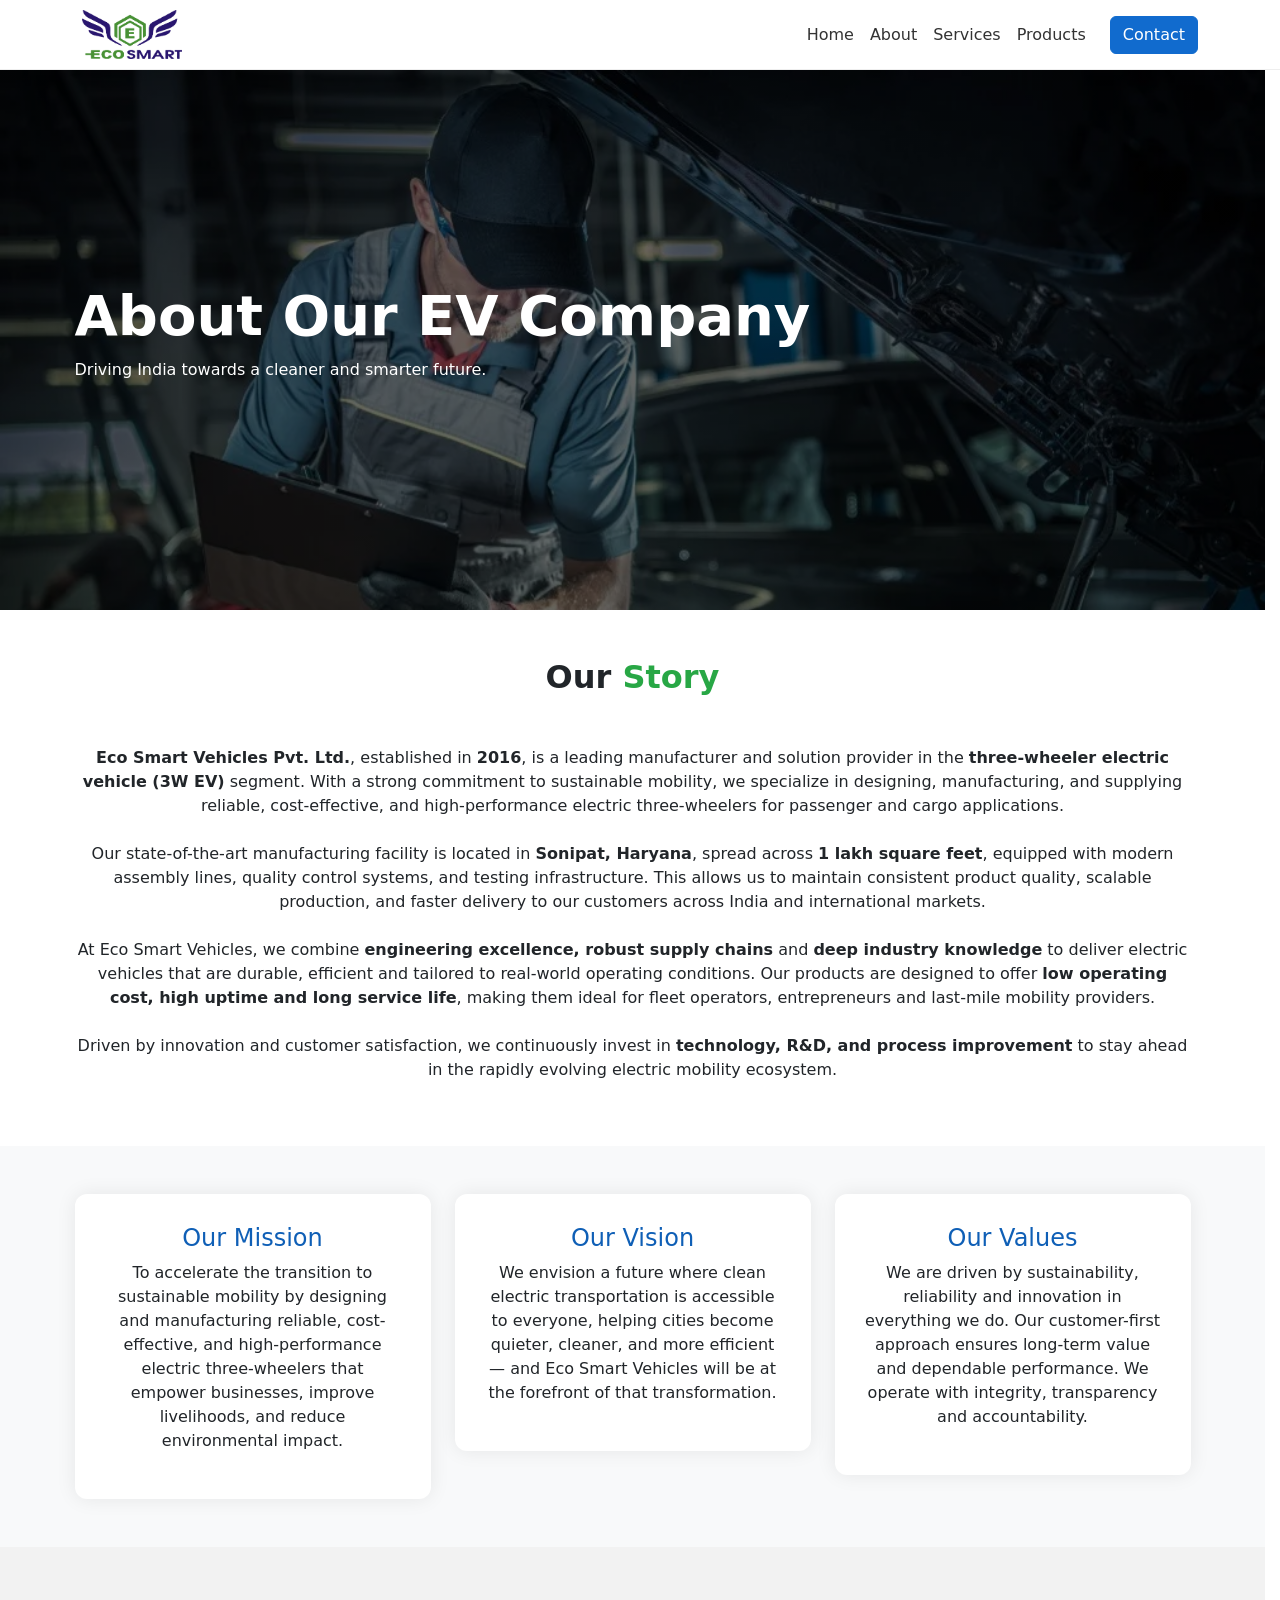
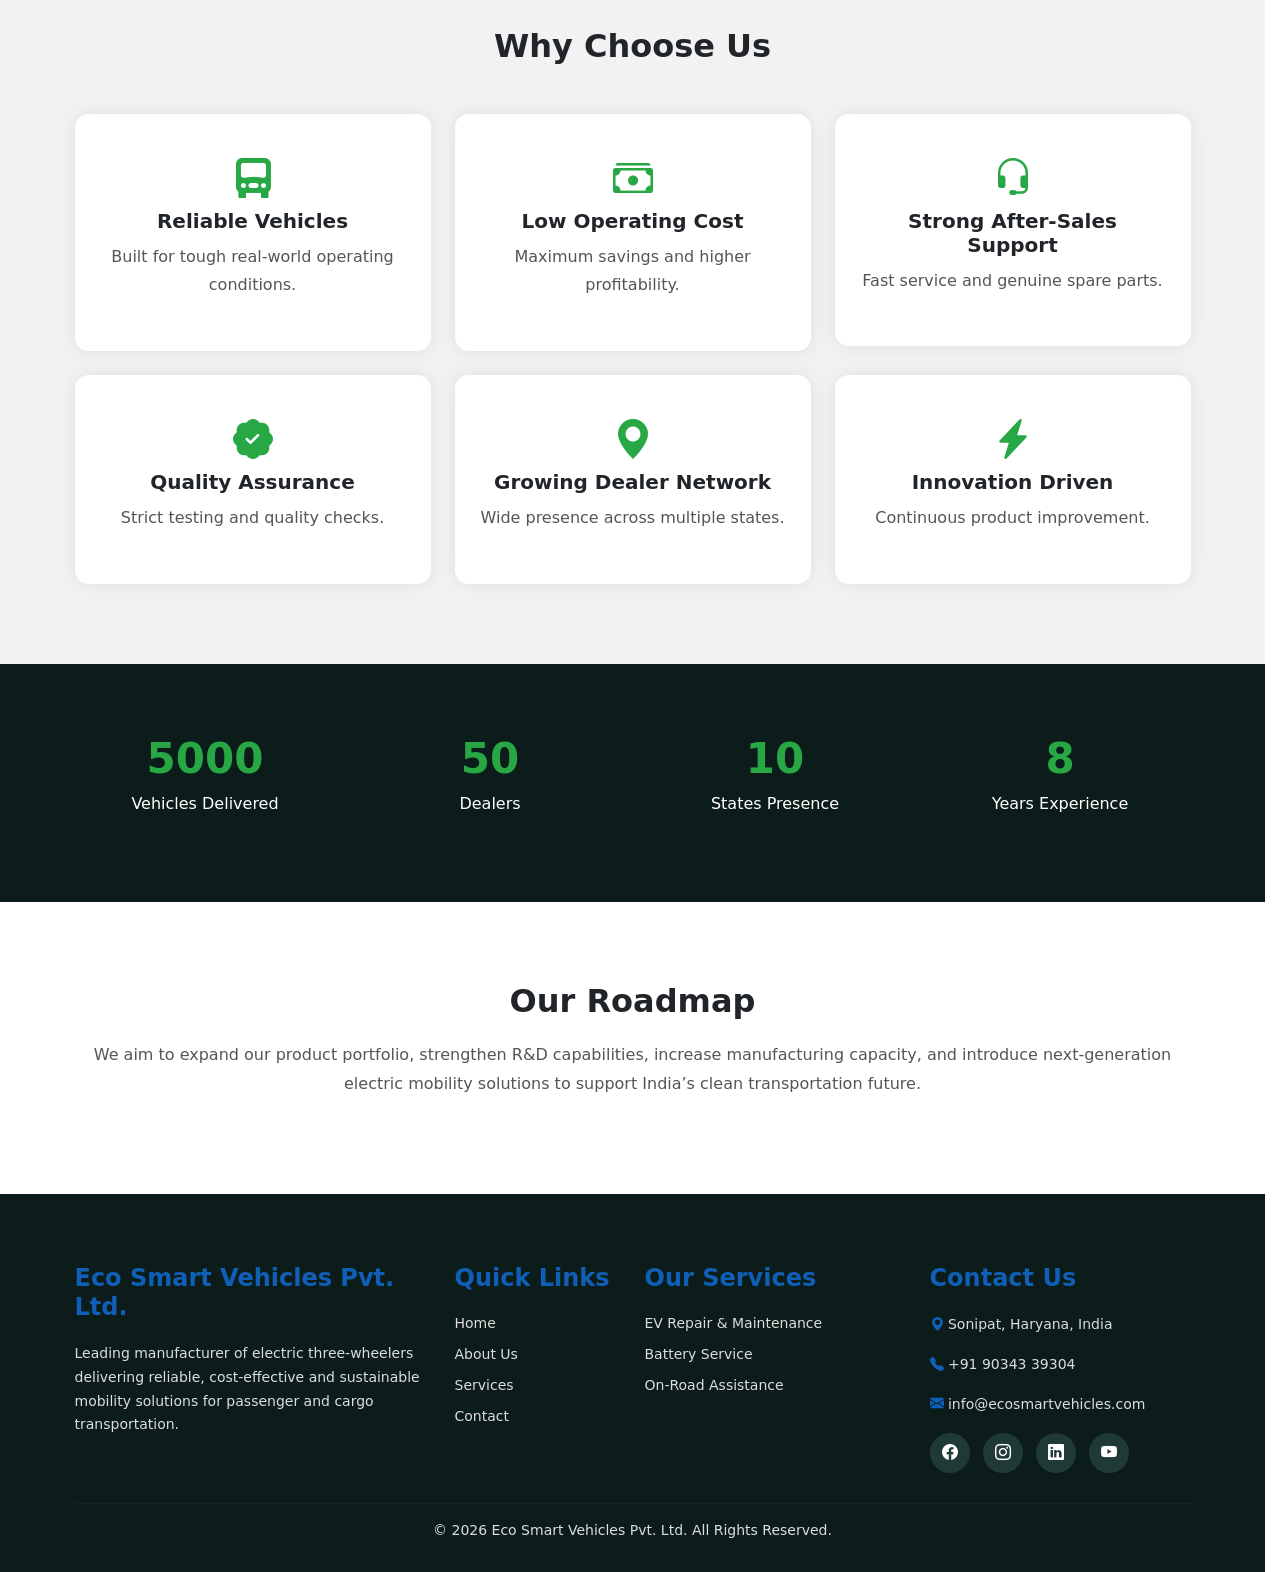
==== about.html @ a60b1bd6 "website created" ====
<!DOCTYPE html>
<html lang="en">

<head>
  <meta charset="UTF-8">
  <meta name="viewport" content="width=device-width, initial-scale=1.0">
  <title>About Us - EcoSmart</title>

  <!-- Bootstrap -->
  <link href="https://cdn.jsdelivr.net/npm/bootstrap@5.3.2/dist/css/bootstrap.min.css" rel="stylesheet">
  <link rel="stylesheet" href="https://cdn.jsdelivr.net/npm/bootstrap-icons@1.11.1/font/bootstrap-icons.css">


  <!-- Google Font -->
  <link href="https://fonts.googleapis.com/css2?family=Poppins:wght@300;400;600;700&display=swap" rel="stylesheet">
  <link rel="stylesheet" href="css/style.css">
</head>

<body>
  <nav class="navbar navbar-expand-lg fixed-top">
    <div class="container">
      <a class="navbar-brand fw-bold text-success" href="index.html">
        <img src="images/Logo/eco_logo.jpeg" alt="EcoSmart" tooltip="EcoSmart" style="width: 100px;">
      </a>

      <button class="navbar-toggler" type="button" data-bs-toggle="collapse" data-bs-target="#menu">
        <span class="navbar-toggler-icon"></span>
      </button>

      <div class="collapse navbar-collapse" id="menu">
        <ul class="navbar-nav ms-auto align-items-lg-center">
          <li class="nav-item">
            <a class="nav-link" href="index.html">Home</a>
          </li>
          <!-- <li class="nav-item">
          <a class="nav-link" href="#models">Models</a>
        </li> -->
          <li class="nav-item">
            <a class="nav-link active" href="about.html">About</a>
          </li>
            <li class="nav-item">
          <a class="nav-link" href="index.html#services">Services</a>
        </li>
         <li class="nav-item">
          <a class="nav-link" href="products.html">Products</a>
        </li>
          <li class="nav-item ms-lg-3">
            <a class="btn btn-success" href="index.html#contact">Contact</a>
          </li>
        </ul>
      </div>
    </div>
  </nav>

  <!-- HERO -->
  <section class="about-hero">
    <div class="container">
      <h1 class="display-4 fw-bold">About Our EV Company</h1>
      <p>Driving India towards a cleaner and smarter future.</p>
    </div>
  </section>

  <!-- STORY -->
  <section class="py-5">
    <div class="container reveal">
      <div class="section-title">
        <h2>Our <span>Story</span></h2>
      </div>
      <p class="text-center">
        <b>Eco Smart Vehicles Pvt. Ltd.</b>, established in <b>2016</b>, is a leading manufacturer and solution provider
        in the
        <b>three-wheeler electric vehicle (3W EV)</b> segment. With a strong commitment to sustainable mobility, we
        specialize
        in designing, manufacturing, and supplying reliable, cost-effective, and high-performance electric
        three-wheelers for passenger and cargo applications.
        <br /><br />
        Our state-of-the-art manufacturing facility is located in <b>Sonipat, Haryana</b>, spread across <b>1 lakh
          square feet</b>,
        equipped with modern assembly lines, quality control systems, and testing infrastructure. This allows us to
        maintain consistent product quality, scalable production, and faster delivery to our customers across India and
        international markets.
        <br /><br />
        At Eco Smart Vehicles, we combine <b>engineering excellence, robust supply chains</b> and <b>deep industry
          knowledge</b> to
        deliver electric vehicles that are durable, efficient and tailored to real-world operating conditions. Our
        products are designed to offer <b>low operating cost, high uptime and long service life</b>, making them ideal
        for
        fleet operators, entrepreneurs and last-mile mobility providers.
        <br /><br />
        Driven by innovation and customer satisfaction, we continuously invest in <b>technology, R&D, and process
          improvement</b> to stay ahead in the rapidly evolving electric mobility ecosystem.
      </p>
    </div>
  </section>

  <!-- MISSION VISION VALUES -->
  <section class="py-5 bg-light">
    <div class="container">
      <div class="row g-4">

        <div class="col-md-4 reveal">
          <div class="icon-box text-center">
            <h4 style="color: #0f5fb6;">Our Mission</h4>
            <p>To accelerate the transition to sustainable mobility by designing and manufacturing reliable,
              cost-effective, and high-performance electric three-wheelers that empower businesses, improve livelihoods,
              and reduce environmental impact.</p>
          </div>
        </div>

        <div class="col-md-4 reveal">
          <div class="icon-box text-center">
            <h4 style="color: #0f5fb6;">Our Vision</h4>
            <p>We envision a future where clean electric transportation is accessible to everyone, helping cities become
              quieter, cleaner, and more efficient — and Eco Smart Vehicles will be at the forefront of that
              transformation.</p>
          </div>
        </div>

        <div class="col-md-4 reveal">
          <div class="icon-box text-center">
            <h4 style="color: #0f5fb6;">Our Values</h4>
            <p>We are driven by sustainability, reliability and innovation in everything we do. Our customer-first
              approach ensures long-term value and dependable performance. We operate with integrity, transparency and
              accountability.</p>
          </div>
        </div>

      </div>
    </div>
  </section>

  <!-- ABOUT CONTENT START -->

<!-- WHY CHOOSE US -->
<section class="about-block why-section">
  <div class="container text-center">
    <h2 class="mb-5">Why Choose Us</h2>

    <div class="row g-4">

      <div class="col-md-4">
        <div class="why-card">
          <i class="bi bi-truck-front-fill"></i>
          <h5>Reliable Vehicles</h5>
          <p>Built for tough real-world operating conditions.</p>
        </div>
      </div>

      <div class="col-md-4">
        <div class="why-card">
          <i class="bi bi-cash-stack"></i>
          <h5>Low Operating Cost</h5>
          <p>Maximum savings and higher profitability.</p>
        </div>
      </div>

      <div class="col-md-4">
        <div class="why-card">
          <i class="bi bi-headset"></i>
          <h5>Strong After-Sales Support</h5>
          <p>Fast service and genuine spare parts.</p>
        </div>
      </div>

      <div class="col-md-4">
        <div class="why-card">
          <i class="bi bi-patch-check-fill"></i>
          <h5>Quality Assurance</h5>
          <p>Strict testing and quality checks.</p>
        </div>
      </div>

      <div class="col-md-4">
        <div class="why-card">
          <i class="bi bi-geo-alt-fill"></i>
          <h5>Growing Dealer Network</h5>
          <p>Wide presence across multiple states.</p>
        </div>
      </div>

      <div class="col-md-4">
        <div class="why-card">
          <i class="bi bi-lightning-charge-fill"></i>
          <h5>Innovation Driven</h5>
          <p>Continuous product improvement.</p>
        </div>
      </div>

    </div>
  </div>
</section>


<!-- IMPACT NUMBERS -->
<section class="counter-section">
  <div class="container">
    <div class="row text-center">

      <div class="col-md-3">
        <h2 class="counter" data-target="5000">0</h2>
        <p>Vehicles Delivered</p>
      </div>

      <div class="col-md-3">
        <h2 class="counter" data-target="50">0</h2>
        <p>Dealers</p>
      </div>

      <div class="col-md-3">
        <h2 class="counter" data-target="10">0</h2>
        <p>States Presence</p>
      </div>

      <div class="col-md-3">
        <h2 class="counter" data-target="8">0</h2>
        <p>Years Experience</p>
      </div>

    </div>
  </div>
</section>

<!-- FUTURE ROADMAP -->
<section class="about-block">
  <div class="container text-center">
    <h2>Our Roadmap</h2>
    <p class="mt-3">
      We aim to expand our product portfolio, strengthen R&D capabilities,
      increase manufacturing capacity, and introduce next-generation
      electric mobility solutions to support India’s clean transportation
      future.
    </p>
  </div>
</section>

<!-- ABOUT CONTENT END -->

  <!-- TEAM -->
  <!-- <section class="py-5">
    <div class="container reveal">
      <div class="section-title">
        <h2>Our <span>Team</span></h2>
      </div>

      <div class="row text-center g-4">

        <div class="col-md-4">
          <div class="team-card">
            <img src="https://randomuser.me/api/portraits/men/32.jpg">
            <h5 class="mt-3">Rahul Sharma</h5>
            <p>Founder</p>
          </div>
        </div>

        <div class="col-md-4">
          <div class="team-card">
            <img src="https://randomuser.me/api/portraits/women/45.jpg">
            <h5 class="mt-3">Neha Verma</h5>
            <p>Operations Head</p>
          </div>
        </div>

        <div class="col-md-4">
          <div class="team-card">
            <img src="https://randomuser.me/api/portraits/men/65.jpg">
            <h5 class="mt-3">Amit Singh</h5>
            <p>Technical Lead</p>
          </div>
        </div>

      </div>
    </div>
  </section> -->

  <!-- FOOTER -->
  <!-- FOOTER -->
<footer class="footer-section">
  <div class="container">
    <div class="row gy-4">

      <!-- ABOUT -->
      <div class="col-lg-4 col-md-6">
        <h4 class="footer-title">Eco Smart Vehicles Pvt. Ltd.</h4>
        <p>
          Leading manufacturer of electric three-wheelers delivering
          reliable, cost-effective and sustainable mobility solutions
          for passenger and cargo transportation.
        </p>
      </div>

      <!-- QUICK LINKS -->
      <div class="col-lg-2 col-md-6">
        <h4 class="footer-title">Quick Links</h4>
        <ul class="footer-links">
          <li><a href="index.html">Home</a></li>
          <li><a href="about.html">About Us</a></li>
          <li><a href="index.html#services">Services</a></li>
          <li><a href="index.html#contact">Contact</a></li>
        </ul>
      </div>

      <!-- SERVICES -->
      <div class="col-lg-3 col-md-6">
        <h4 class="footer-title">Our Services</h4>
        <ul class="footer-links">
          <li>EV Repair & Maintenance</li>
          <li>Battery Service</li>
          <li>On-Road Assistance</li>
        </ul>
      </div>

      <!-- CONTACT -->
      <div class="col-lg-3 col-md-6">
        <h4 class="footer-title">Contact Us</h4>
        <p><i class="bi bi-geo-alt-fill" style="color: #0f5fb6;"></i> Sonipat, Haryana, India</p>
        <p><i class="bi bi-telephone-fill" style="color: #0f5fb6;"></i> +91 90343 39304</p>
        <p><i class="bi bi-envelope-fill" style="color: #0f5fb6;"></i> info@ecosmartvehicles.com</p>


        <div class="social-icons">
          <a href="#"><i class="bi bi-facebook"></i></a>
          <a href="#"><i class="bi bi-instagram"></i></a>
          <a href="#"><i class="bi bi-linkedin"></i></a>
          <a href="#"><i class="bi bi-youtube"></i></a>
        </div>
      </div>

    </div>

    <hr class="footer-line">

    <div class="text-center">
      <p class="mb-0">© 2026 Eco Smart Vehicles Pvt. Ltd. All Rights Reserved.</p>
    </div>
  </div>
</footer>


  <!-- Bootstrap JS -->
  <script src="https://cdn.jsdelivr.net/npm/bootstrap@5.3.2/dist/js/bootstrap.bundle.min.js"></script>

  <script>
    // Scroll Reveal
    window.addEventListener("scroll", () => {
      document.querySelectorAll(".reveal").forEach(el => {
        if (el.getBoundingClientRect().top < window.innerHeight - 100) {
          el.classList.add("active");
        }
      });
    });

    // Counter Animation
    const counters = document.querySelectorAll('.counter');
    counters.forEach(counter => {
      let target = +counter.dataset.target;
      let count = 0;
      let speed = 50;

      let update = () => {
        if (count < target) {
          count += Math.ceil(target / speed);
          counter.innerText = count;
          setTimeout(update, 40);
        } else {
          counter.innerText = target;
        }
      };
      update();
    });
  </script>
</body>

</html>
---- css/style.css ----
*,
*::before,
*::after {
  box-sizing: border-box;
}
html {
  overflow-y: scroll;           /* Always reserve scrollbar space */
  scrollbar-gutter: stable;     /* Modern browsers */
}

:root {
  --nav-height: 70px;
   --primary: #116bce;
}
.text-primary-custom {
  color: var(--primary);
}

body {
  margin: 0;
  padding-top: var(--nav-height);
  overflow-x: hidden;
}
.btn-success {
  background-color: var(--primary);
  border-color: var(--primary);
}

.btn-success:hover {
  background-color: #0f5fb6;
  border-color: #0f5fb6;
}

.btn-outline-success {
  color: var(--primary);
  border-color: var(--primary);
}

.btn-outline-success:hover {
  background-color: var(--primary);
  color: #fff;
}


.navbar {
  height: var(--nav-height);
  padding: 0;
  background: #ffffff;
  border-bottom: 1px solid #eee;
  z-index: 1050;
}

.nav-link {
  font-weight: 500;
  color: #333 !important;
}

.nav-link:hover {
  color: var(--primary) !important;
}

.navbar-brand {
  font-size: 1.3rem;
  color: var(--primary) !important;
}
.navbar .container {
  height: 100%;
  display: flex;
  align-items: center;
}


.hero-section {
  height: calc(100vh - var(--nav-height));
  display: flex;
  align-items: center;
  overflow: hidden;
  background: linear-gradient(135deg, #c6def9, #ffffff);
}

/* Remove extra padding */
.hero-section .container {
  padding-top: 60px;
}

.hero-content h1 {
  font-size: 3rem;
  font-weight: 700;
  line-height: 1.2;
}

.hero-content h1 span {
  color: #116bce;
}

.hero-content p {
  margin-top: 15px;
  font-size: 1.1rem;
  color: #555;
  max-width: 520px;
}

.hero-badge {
  display: inline-block;
  background: rgb(17 107 206 / 10%);
  color: #116bce;
  padding: 6px 14px;
  border-radius: 30px;
  font-size: 14px;
  font-weight: 600;
  margin-bottom: 15px;
}

.hero-buttons {
  margin-top: 25px;
}

.hero-image img {
  max-width: 100%;
  animation: float 4s ease-in-out infinite;
}

@keyframes float {
  0% { transform: translateY(0); }
  50% { transform: translateY(-10px); }
  100% { transform: translateY(0); }
}

/* Mobile */
@media (max-width: 768px) {
  .hero-content h1 {
    font-size: 2.2rem;
  }
}

.section {
  padding: 70px 0;
}

.section-title {
  text-align: center;
  font-weight: 600;
}

.about-block img {
  box-shadow: 0 15px 40px rgba(0,0,0,.08);
}

.read-more {
  color: #116bce;
  font-weight: 600;
  text-decoration: none;
}

.card-box {
  background: white;
  border-radius: 14px;
  padding: 15px;
  text-align: center;
  box-shadow: 0 10px 25px rgba(0,0,0,.06);
  transition: .3s;
}

.card-box:hover {
  transform: translateY(-8px);
}

.card-box img {
  width: 100%;
  height: 180px;
  object-fit: cover;
  border-radius: 12px;
}

.portfolio-img {
  width: 100%;
  border-radius: 14px;
  box-shadow: 0 10px 25px rgba(0,0,0,.08);
}

/* FOOTER */
.footer-section{
  background:#0b1c1a;
  color:#ddd;
  padding:70px 0 30px;
}

.footer-title{
  color:#0f5fb6;
  margin-bottom:20px;
  font-weight:600;
}

.footer-section p{
  font-size:14px;
  line-height:1.7;
}

.footer-links{
  list-style:none;
  padding:0;
}

.footer-links li{
  margin-bottom:10px;
  font-size:14px;
}

.footer-links a{
  text-decoration:none;
  color:#ddd;
  transition:.3s;
}

.footer-links a:hover{
  color:#0f5fb6;
  padding-left:5px;
}

.social-icons a{
  display:inline-block;
  width:40px;
  height:40px;
  background:#1f3a36;
  color:#fff;
  text-align:center;
  line-height:40px;
  border-radius:50%;
  margin-right:8px;
  transition:.3s;
}

.social-icons a:hover{
  background:#28a745;
}

.footer-line{
  border-color:#2a4a45;
  margin:30px 0 15px;
}


/* Services */
.services-section-bg {
  position: relative;
  background: url("../images/service_bg.jpg") center/cover no-repeat fixed;
}

.services-section-bg .overlay {
  position: absolute;
  inset: 0;
  background: rgba(0,0,0,0.55);
}

/* Glass cards */
.service-card-bg {
  background: rgba(255,255,255,0.12);
  backdrop-filter: blur(10px);
  padding: 35px 25px;
  border-radius: 16px;
  color: #fff;
  height: 100%;
  transition: 0.3s ease;
}

.service-card-bg i {
  font-size: 46px;
  color: #4cd964;
  margin-bottom: 20px;
}

.service-card-bg h5 {
  font-weight: 600;
  margin-bottom: 10px;
}

.service-card-bg p {
  font-size: 15px;
  opacity: 0.9;
}

.service-card-bg:hover {
  transform: translateY(-10px);
  background: rgb(15 95 182 / 35%);
}

.service-card-bg:hover i {
  color: #fff;
}
.about-hero{
  height: 60vh;
  background: linear-gradient(rgba(0,0,0,.6), rgba(0,0,0,.6)),
  url("../images/about_bg.jpg") top/cover no-repeat;
  color:white;
  display:flex;
  align-items:center;
}

/* SECTION TITLE */
.section-title{
  text-align:center;
  margin-bottom:50px;
}
.section-title h2{
  font-weight:700;
}
.section-title span{
  color:#0f5fb6;
}

/* CARD */
.icon-box{
  padding:30px;
  border-radius:12px;
  background:#fff;
  box-shadow:0 0 20px rgba(0,0,0,.08);
  transition:.3s;
}
.icon-box:hover{
  transform:translateY(-10px);
}

/* TIMELINE */
.timeline{
  position:relative;
  padding-left:40px;
}
.timeline::before{
  content:"";
  position:absolute;
  left:15px;
  top:0;
  width:4px;
  height:100%;
  background:#28a745;
}
.timeline-item{
  margin-bottom:40px;
}
.timeline-item h5{
  color:#28a745;
}

/* TEAM */
.team-card img{
  border-radius:50%;
  width:120px;
  height:120px;
  object-fit:cover;
}

/* COUNTER */
.counter{
  font-size:40px;
  font-weight:700;
  color:#28a745;
}
.counter-section{
  background:#0b1c1a;
  color:#fff;
  padding:70px 0;
}

.counter{
  font-size:42px;
  color:#28a745;
  font-weight:700;
}

/* ANIMATION */
.reveal{
  opacity:0;
  transform:translateY(40px);
  transition:1s;
}
.reveal.active{
  opacity:1;
  transform:translateY(0);
}

/* CONTACT SECTION */

.contact-section{
  background:#f7fdfb;
}

.section-title h2{
  font-weight:700;
}

.section-title span{
  color:#28a745;
}

.contact-box{
  background:#0b1c1a;
  color:#fff;
  padding:40px;
  border-radius:12px;
}

.contact-box h4{
  margin-bottom:20px;
  color:#28a745;
}

.contact-box p{
  margin-bottom:15px;
  font-size:15px;
}

.contact-box i{
  color:#28a745;
  /* margin-right:10px; */
}

.contact-social a{
  width:40px;
  height:40px;
  background:#1f3a36;
  display:inline-flex;
  align-items:center;
  justify-content:center;
  border-radius:50%;
  color:#fff;
  margin-right:8px;
  transition:.3s;
}

.contact-social a:hover{
  background:#28a745;
}

.contact-form{
  background:#fff;
  padding:40px;
  border-radius:12px;
  box-shadow:0 0 20px rgba(0,0,0,0.08);
}

.contact-form .form-control{
  padding:12px;
}


.about-block{
  padding:80px 0;
}

.about-block h2{
  font-weight:700;
  margin-bottom:20px;
}

.about-block p{
  color:#555;
  line-height:1.8;
}

/* WHY CHOOSE US */
.why-section{
  background:
   linear-gradient(rgba(0,0,0,0.05), rgba(0,0,0,0.05)),
   url("../images/whyus_bg.jpg") center/cover no-repeat fixed;
}

.why-card{
  background:#fff;
  padding:35px 25px;
  border-radius:14px;
  box-shadow:0 0 20px rgba(0,0,0,0.08);
  transition:.3s;
}

.why-card i{
  font-size:40px;
  color:#28a745;
  margin-bottom:15px;
}

.why-card:hover{
  transform:translateY(-10px);
}

.why-card h5{
  font-weight:600;
  margin-bottom:10px;
}

.product-hero{
  height: 60vh;
  background: linear-gradient(rgba(0,0,0,.6), rgba(0,0,0,.6)),
  url("../images/product_banner.jpg") bottom/cover no-repeat;
  color:white;
  display:flex;
  align-items:center;
}

/* Product Image */
.main-img {
    width: 100%;
    height: 420px;
    object-fit: contain;
    background: rgb(108 117 125 / 10%);
    border-radius: 10px;
    padding: 15px;
}

.thumb-img {
    height: 80px;
    cursor: pointer;
    object-fit: contain;
    background: #fff;
    padding: 8px;
    border-radius: 6px;
    border: 1px solid #ddd;
    transition: 0.3s;
}

.thumb-img:hover {
    border-color: #198754;
}

/* Price */
.price {
    font-size: 28px;
    font-weight: 700;
    color: #198754;
}

.old-price {
    text-decoration: line-through;
    color: #888;
    margin-left: 10px;
}

/* Badge */
.stock-badge {
    background: #198754;
    padding: 5px 12px;
    border-radius: 20px;
    font-size: 14px;
}

/* Quantity */
.qty-box {
    width: 70px;
    text-align: center;
}

/* Feature Icons */
.feature-box {
    background: rgb(108 117 125 / 10%);
    padding: 20px;
    border-radius: 10px;
    text-align: center;
    transition: 0.3s;
}

.feature-box:hover {
    box-shadow: 0 5px 15px rgba(0,0,0,0.08);
}
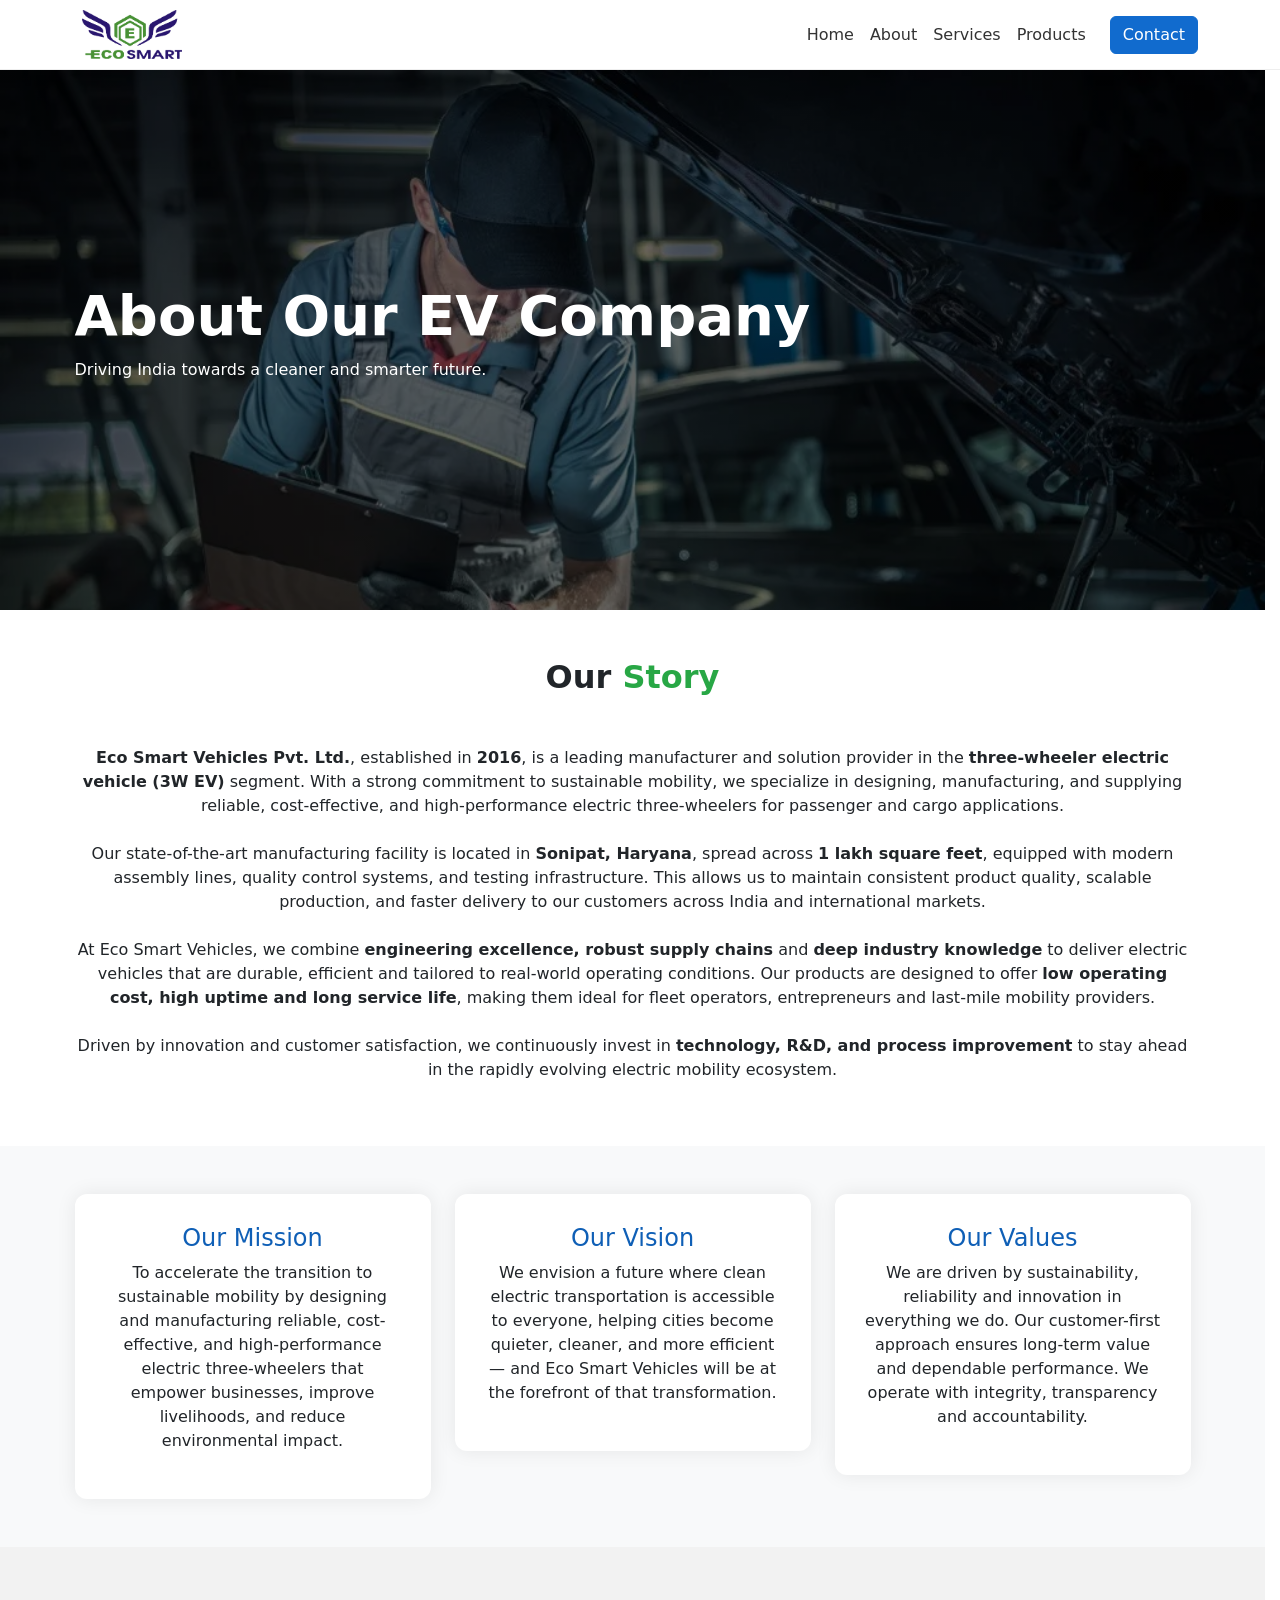
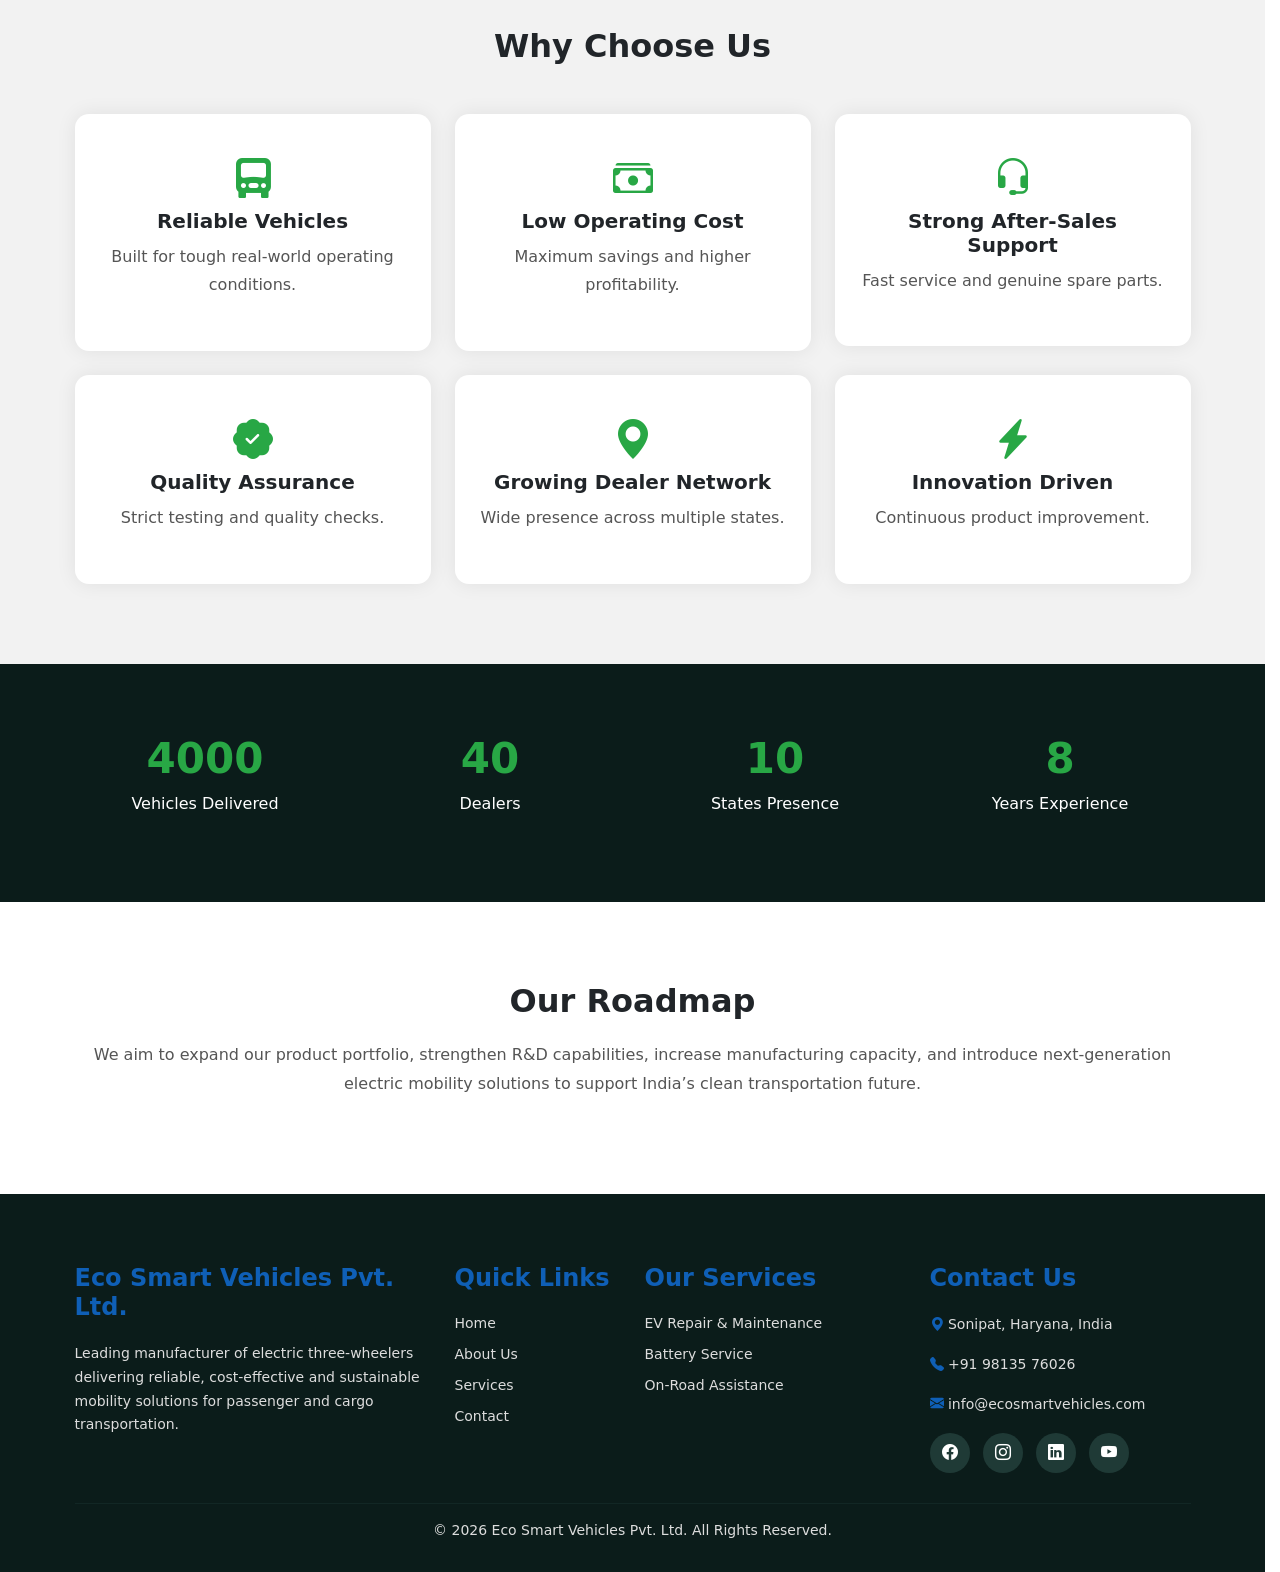
==== commit 3630c4fb: "Update phone number" ====
--- a/about.html
+++ b/about.html
@@ -313,7 +313,7 @@
       <div class="col-lg-3 col-md-6">
         <h4 class="footer-title">Contact Us</h4>
         <p><i class="bi bi-geo-alt-fill" style="color: #0f5fb6;"></i> Sonipat, Haryana, India</p>
-        <p><i class="bi bi-telephone-fill" style="color: #0f5fb6;"></i> +91 90343 39304</p>
+        <p><i class="bi bi-telephone-fill" style="color: #0f5fb6;"></i> +91 98135 76026</p>
         <p><i class="bi bi-envelope-fill" style="color: #0f5fb6;"></i> info@ecosmartvehicles.com</p>
 
 
@@ -370,4 +370,4 @@
   </script>
 </body>
 
-</html>+</html>
